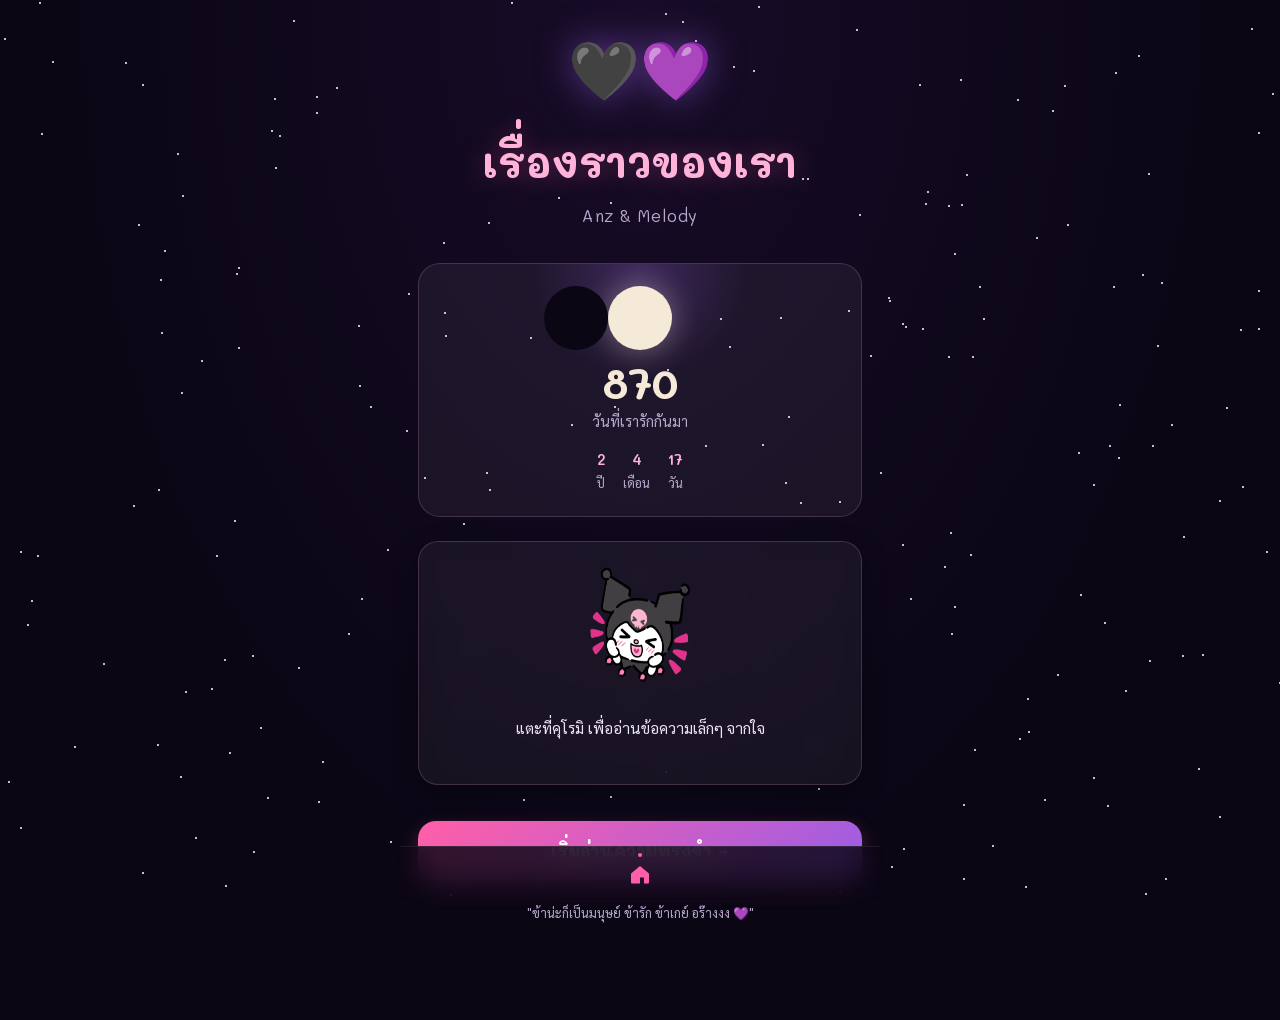
==== index.html @ 25c55638 "Update stylesheet version in index.html" ====
<!DOCTYPE html>
<html lang="th">
<head>
  <meta charset="UTF-8">
  <meta name="viewport" content="width=device-width, initial-scale=1.0, viewport-fit=cover">
  <meta name="theme-color" content="#0a0614">
  <title>Anz & Melody 💜</title>
  <link rel="stylesheet" href="style.css?v=4">
</head>
<body>
  <div class="stars"></div>

  <div class="page" style="justify-content: center;">
    <div class="hero">
      <div class="hero-emoji">🖤💜</div>
      <h1>เรื่องราวของเรา</h1>
      <p class="names">Anz &amp; Melody</p>
    </div>

    <div class="moon-counter">
      <div class="moon-phase"><div class="shadow"></div></div>
      <span class="big-number" data-days>0</span>
      <p class="big-label">วันที่เรารักกันมา</p>
      <div class="sub-stats" data-sub></div>
    </div>

    <div class="card quote-box">
      <div class="quote-emoji"><img src="other/kuromi.png"  width="100" height="120"></div>
      <p class="quote-text">แตะที่คุโรมิ เพื่ออ่านข้อความเล็กๆ จากใจ</p>
    </div>

    <a class="btn" href="year.html?year=1" style="margin-top: 20px;">เริ่มอ่านความทรงจำ →</a>

    <p class="footer-note">"ข้าน่ะก็เป็นมนุษย์ ข้ารัก ข้าเกย์ อร๊างงง 💜"</p>
  </div>

  <nav class="tabbar" data-tabbar></nav>

  <script src="year-data.js?v=3"></script>
  <script src="script.js?v=4"></script>
</body>
</html>
---- style.css ----
/* ============================================
   Anz & Melody — Anniversary Site
   Theme: "คืนดาวของเรา" (our night sky)
   ============================================ */

@import url('https://fonts.googleapis.com/css2?family=Mali:wght@400;600;700&family=Sarabun:wght@300;400;600&display=swap');

:root {
  --bg-deep: #0a0614;
  --bg-mid: #170c28;
  --bg-panel: rgba(255, 255, 255, 0.05);
  --panel-border: rgba(255, 182, 226, 0.18);
  --pink: #ff5fa8;
  --pink-soft: #ffb3d9;
  --purple: #9b5de5;
  --purple-deep: #5a2d9c;
  --moon: #f5e9d8;
  --text: #ede3f5;
  --text-dim: #b8a9cc;

  --font-display: 'Mali', sans-serif;
  --font-body: 'Sarabun', sans-serif;

  --safe-bottom: env(safe-area-inset-bottom, 0px);
}

* { margin: 0; padding: 0; box-sizing: border-box; }

html { -webkit-tap-highlight-color: transparent; }

body {
  font-family: var(--font-body);
  background: radial-gradient(ellipse at top, var(--bg-mid) 0%, var(--bg-deep) 65%);
  color: var(--text);
  min-height: 100vh;
  overflow-x: hidden;
  position: relative;
  line-height: 1.7;
}

/* ---------- Starfield ---------- */
.stars {
  position: fixed;
  inset: 0;
  pointer-events: none;
  z-index: 0;
}
.star {
  position: absolute;
  width: 2px;
  height: 2px;
  background: #fff;
  border-radius: 50%;
  animation: twinkle 3s infinite ease-in-out;
}
@keyframes twinkle {
  0%, 100% { opacity: 0.15; }
  50% { opacity: 0.9; }
}

/* ---------- Layout shell ---------- */
.page {
  position: relative;
  z-index: 2;
  max-width: 480px;
  margin: 0 auto;
  min-height: 100vh;
  display: flex;
  flex-direction: column;
  padding: env(safe-area-inset-top, 24px) 18px calc(96px + var(--safe-bottom));
}

/* ---------- Top nav crumb ---------- */
.crumb {
  display: flex;
  align-items: center;
  gap: 6px;
  font-size: 0.82em;
  color: var(--text-dim);
  margin-bottom: 18px;
}
.crumb a { color: var(--pink-soft); text-decoration: none; }
.crumb span.sep { opacity: 0.4; }
.crumb .current { color: var(--text); }

/* ---------- Hero ---------- */
.hero {
  text-align: center;
  padding: 18px 0 8px;
}
.hero-emoji {
  font-size: 3.6em;
  filter: drop-shadow(0 0 18px rgba(155, 93, 229, 0.5));
  animation: bob 3.5s ease-in-out infinite;
}
@keyframes bob {
  0%, 100% { transform: translateY(0) rotate(-3deg); }
  50% { transform: translateY(-8px) rotate(3deg); }
}
.hero h1 {
  font-family: var(--font-display);
  font-weight: 700;
  font-size: clamp(1.9em, 9vw, 2.6em);
  color: var(--pink-soft);
  margin: 10px 0 4px;
  text-shadow: 0 0 24px rgba(255, 95, 168, 0.35);
}
.hero .names {
  font-family: var(--font-display);
  font-size: 1.05em;
  color: var(--text-dim);
  letter-spacing: 0.03em;
}

/* ---------- Moon-phase day counter (signature element) ---------- */
.moon-counter {
  margin: 26px 0 8px;
  padding: 22px 18px;
  border-radius: 22px;
  background: var(--bg-panel);
  border: 1px solid var(--panel-border);
  text-align: center;
  position: relative;
  overflow: hidden;
}
.moon-counter::before {
  content: '';
  position: absolute;
  top: -40%;
  left: 50%;
  width: 220px;
  height: 220px;
  transform: translateX(-50%);
  background: radial-gradient(circle, rgba(155,93,229,0.25) 0%, transparent 70%);
  pointer-events: none;
}
.moon-phase {
  width: 64px;
  height: 64px;
  border-radius: 50%;
  margin: 0 auto 12px;
  position: relative;
  background: var(--moon);
  box-shadow: 0 0 30px rgba(245, 233, 216, 0.4);
}
.moon-phase .shadow {
  position: absolute;
  inset: 0;
  border-radius: 50%;
  background: var(--bg-deep);
  transition: transform 0.6s ease;
}
.moon-counter .big-number {
  font-family: var(--font-display);
  font-weight: 700;
  font-size: 2.6em;
  color: var(--moon);
  display: block;
  line-height: 1;
}
.moon-counter .big-label {
  font-size: 0.92em;
  color: var(--text-dim);
  margin-top: 4px;
}
.moon-counter .sub-stats {
  display: flex;
  justify-content: center;
  gap: 18px;
  margin-top: 14px;
  font-size: 0.8em;
  color: var(--text-dim);
}
.moon-counter .sub-stats b {
  color: var(--pink-soft);
  font-weight: 600;
  display: block;
  font-size: 1.15em;
  font-family: var(--font-display);
}

/* ---------- Cards ---------- */
.card {
  background: var(--bg-panel);
  backdrop-filter: blur(10px);
  border: 1px solid var(--panel-border);
  border-radius: 20px;
  padding: 22px;
  margin: 16px 0;
  box-shadow: 0 8px 24px rgba(0,0,0,0.35);
}
.card-title {
  font-family: var(--font-display);
  font-weight: 700;
  font-size: 1.15em;
  color: var(--pink-soft);
  margin-bottom: 12px;
  display: flex;
  align-items: center;
  gap: 8px;
}
.card p {
  font-size: 0.95em;
  color: var(--text);
  margin-bottom: 10px;
}
.card p:last-child { margin-bottom: 0; }

.love-message {
  text-align: center;
  font-family: var(--font-display);
  font-weight: 700;
  font-size: 1.15em;
  color: var(--pink);
  margin: 20px 0 4px;
}

.wish-list { list-style: none; }
.wish-list li {
  padding: 8px 0;
  font-size: 0.95em;
  border-bottom: 1px dashed rgba(255,255,255,0.08);
  display: flex;
  gap: 10px;
}
.wish-list li:last-child { border-bottom: none; }

.folder-hint {
  font-size: 0.78em;
  color: var(--text-dim);
  margin-top: 10px;
}

/* ---------- Photo grid + lightbox ---------- */
.photo-grid {
  display: grid;
  grid-template-columns: repeat(2, 1fr);
  gap: 10px;
  margin-top: 8px;
}
.photo-tile {
  position: relative;
  aspect-ratio: 3/4;
  border-radius: 14px;
  overflow: hidden;
  border: 1px solid var(--panel-border);
  cursor: pointer;
  background: rgba(255,255,255,0.03);
}
.photo-tile img {
  width: 100%;
  height: 100%;
  object-fit: cover;
  display: block;
  transition: transform 0.4s ease;
}
.photo-tile:active img { transform: scale(1.06); }
.photo-tile .tap-hint {
  position: absolute;
  bottom: 6px;
  right: 8px;
  font-size: 0.7em;
  background: rgba(0,0,0,0.45);
  padding: 2px 8px;
  border-radius: 10px;
  color: var(--text-dim);
}

.lightbox {
  position: fixed;
  inset: 0;
  background: rgba(5,2,10,0.92);
  z-index: 50;
  display: none;
  align-items: center;
  justify-content: center;
  padding: 24px;
}
.lightbox.open { display: flex; }
.lightbox img {
  max-width: 100%;
  max-height: 78vh;
  border-radius: 16px;
  box-shadow: 0 0 40px rgba(155,93,229,0.4);
}
.lightbox .lb-nav {
  position: absolute;
  bottom: 30px;
  display: flex;
  gap: 14px;
}
.lightbox .lb-nav button {
  background: rgba(255,255,255,0.1);
  border: 1px solid var(--panel-border);
  color: var(--text);
  padding: 8px 16px;
  border-radius: 20px;
  font-family: var(--font-body);
}
.lightbox .lb-close {
  position: absolute;
  top: 20px;
  right: 20px;
  font-size: 1.6em;
  color: var(--text);
  background: none;
  border: none;
}

/* ---------- Quote / tap-Kuromi feature ---------- */
.quote-box {
  text-align: center;
}
.quote-emoji {
  font-size: 2.6em;
  display: inline-block;
  cursor: pointer;
  user-select: none;
  animation: dance 2.2s ease-in-out infinite;
}
@keyframes dance {
  0%, 100% { transform: rotate(-4deg); }
  50% { transform: rotate(4deg); }
}
.quote-text {
  margin-top: 14px;
  font-size: 0.95em;
  color: var(--text);
  min-height: 46px;
  font-style: normal;
}
.quote-hint {
  margin-top: 6px;
  font-size: 0.75em;
  color: var(--text-dim);
}

/* ---------- Message wall ---------- */
.msg-input-row {
  display: flex;
  gap: 8px;
  margin-top: 10px;
}
.msg-input-row input {
  flex: 1;
  padding: 12px 14px;
  border-radius: 14px;
  border: 1px solid var(--panel-border);
  background: rgba(255,255,255,0.06);
  color: var(--text);
  font-family: var(--font-body);
  font-size: 0.9em;
}
.msg-input-row input::placeholder { color: var(--text-dim); }
.msg-send-btn {
  padding: 0 16px;
  border-radius: 14px;
  border: none;
  background: linear-gradient(135deg, var(--pink), var(--purple));
  color: #fff;
  font-family: var(--font-display);
  font-weight: 600;
}
.msg-wall {
  margin-top: 14px;
  display: flex;
  flex-direction: column;
  gap: 8px;
  max-height: 220px;
  overflow-y: auto;
}
.msg-item {
  background: rgba(255,255,255,0.05);
  border-left: 3px solid var(--pink);
  padding: 10px 12px;
  border-radius: 0 12px 12px 0;
  font-size: 0.88em;
}
.msg-item time {
  display: block;
  font-size: 0.72em;
  color: var(--text-dim);
  margin-top: 4px;
}
.msg-empty {
  font-size: 0.85em;
  color: var(--text-dim);
  text-align: center;
  padding: 10px 0;
}

/* ---------- Buttons ---------- */
.btn {
  display: block;
  width: 100%;
  text-align: center;
  text-decoration: none;
  font-family: var(--font-display);
  font-weight: 700;
  font-size: 1.05em;
  color: #fff;
  background: linear-gradient(135deg, var(--pink), var(--purple));
  padding: 15px 20px;
  border-radius: 18px;
  border: none;
  box-shadow: 0 8px 20px rgba(255, 95, 168, 0.28);
}
.btn:active { transform: scale(0.98); }
.btn.secondary {
  background: rgba(255,255,255,0.06);
  border: 1px solid var(--panel-border);
  box-shadow: none;
  color: var(--text);
}

/* ---------- X (Twitter)-style bottom tab bar ---------- */
.tabbar {
  position: fixed;
  left: 0; right: 0; bottom: 0;
  z-index: 20;
  display: flex;
  align-items: center;
  justify-content: space-around;
  height: 54px;
  padding-bottom: var(--safe-bottom);
  background: rgba(10, 6, 20, 0.82);
  backdrop-filter: blur(14px);
  -webkit-backdrop-filter: blur(14px);
  border-top: 1px solid rgba(255, 255, 255, 0.08);
  max-width: 480px;
  margin: 0 auto;
}
.tab-item {
  flex: 1;
  height: 100%;
  display: flex;
  align-items: center;
  justify-content: center;
  text-decoration: none;
  color: var(--text-dim);
  position: relative;
}
.tab-item svg {
  width: 24px;
  height: 24px;
  stroke: currentColor;
  fill: none;
  stroke-width: 1.8;
}
.tab-item .tab-badge {
  width: 26px;
  height: 26px;
  border-radius: 50%;
  display: flex;
  align-items: center;
  justify-content: center;
  font-family: var(--font-display);
  font-weight: 700;
  font-size: 0.82em;
  border: 1.6px solid currentColor;
  color: var(--text-dim);
}
.tab-item.active {
  color: var(--pink);
}
.tab-item.active svg {
  fill: currentColor;
  stroke: none;
}
.tab-item.active .tab-badge {
  color: #fff;
  border-color: transparent;
  background: linear-gradient(135deg, var(--pink), var(--purple));
}
.tab-item::after {
  content: '';
  position: absolute;
  top: 6px;
  left: 50%;
  width: 4px;
  height: 4px;
  border-radius: 50%;
  background: var(--pink);
  transform: translateX(-50%) scale(0);
  transition: transform 0.2s ease;
}
.tab-item.active::after {
  transform: translateX(-50%) scale(1);
}

/* ---------- Footer note ---------- */
.footer-note {
  text-align: center;
  color: var(--text-dim);
  font-size: 0.8em;
  margin-top: 22px;
}

/* Reduced motion */
@media (prefers-reduced-motion: reduce) {
  * { animation-duration: 0.001s !important; animation-iteration-count: 1 !important; }
}

/* Small phones */
@media (max-width: 340px) {
  .hero h1 { font-size: 1.7em; }
  .moon-counter .big-number { font-size: 2.1em; }
}

/* ซ่อนปุ่มทั้งหมดใน Lightbox เป็นค่าเริ่มต้น (สำหรับมือถือ/จอเล็ก) */
.lightbox .lb-close,
.lightbox .lb-nav {
  display: none !important;
}

/* แสดงปุ่มเฉพาะเมื่อหน้าจอมีความกว้างตั้งแต่ 1024px ขึ้นไป (สำหรับคอมพิวเตอร์) */
@media (min-width: 1024px) {
  .lightbox .lb-close,
  .lightbox .lb-nav {
    display: flex !important; /* หรือใช้ block ตามความเหมาะสมของหน้าตาเว็บเดิม */
  }
}
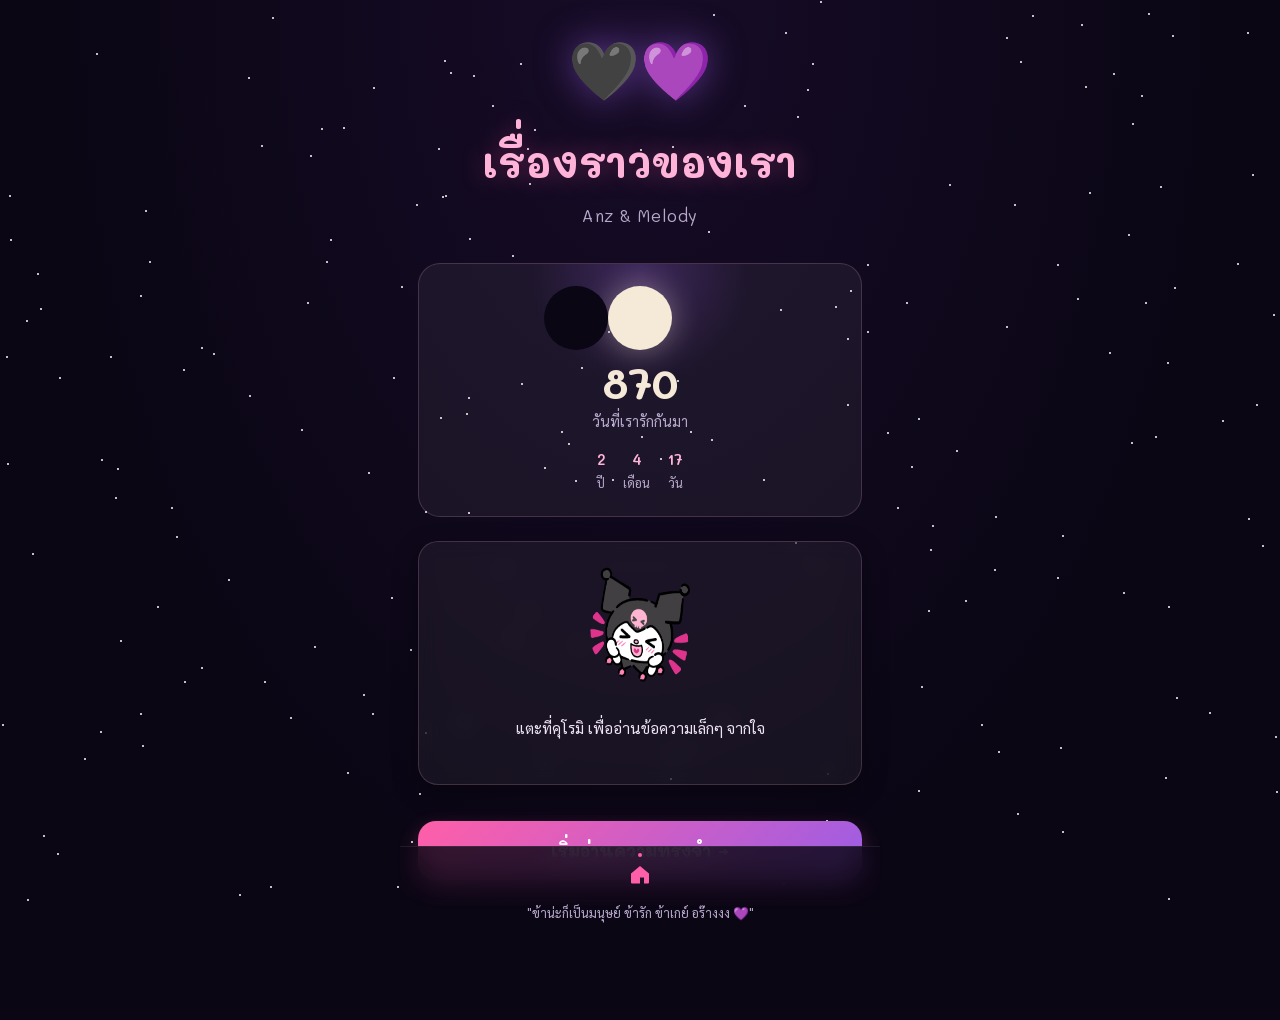
==== commit 56639196: "Update stylesheet version in index.html" ====
--- a/index.html
+++ b/index.html
@@ -5,7 +5,7 @@
   <meta name="viewport" content="width=device-width, initial-scale=1.0, viewport-fit=cover">
   <meta name="theme-color" content="#0a0614">
   <title>Anz & Melody 💜</title>
-  <link rel="stylesheet" href="style.css?v=4">
+  <link rel="stylesheet" href="style.css?v=5">
 </head>
 <body>
   <div class="stars"></div>
--- a/style.css
+++ b/style.css
@@ -508,14 +508,12 @@
 }
 
 /* ซ่อนปุ่มทั้งหมดใน Lightbox เป็นค่าเริ่มต้น (สำหรับมือถือ/จอเล็ก) */
-.lightbox .lb-close,
 .lightbox .lb-nav {
   display: none !important;
 }
 
 /* แสดงปุ่มเฉพาะเมื่อหน้าจอมีความกว้างตั้งแต่ 1024px ขึ้นไป (สำหรับคอมพิวเตอร์) */
 @media (min-width: 1024px) {
-  .lightbox .lb-close,
   .lightbox .lb-nav {
     display: flex !important; /* หรือใช้ block ตามความเหมาะสมของหน้าตาเว็บเดิม */
   }
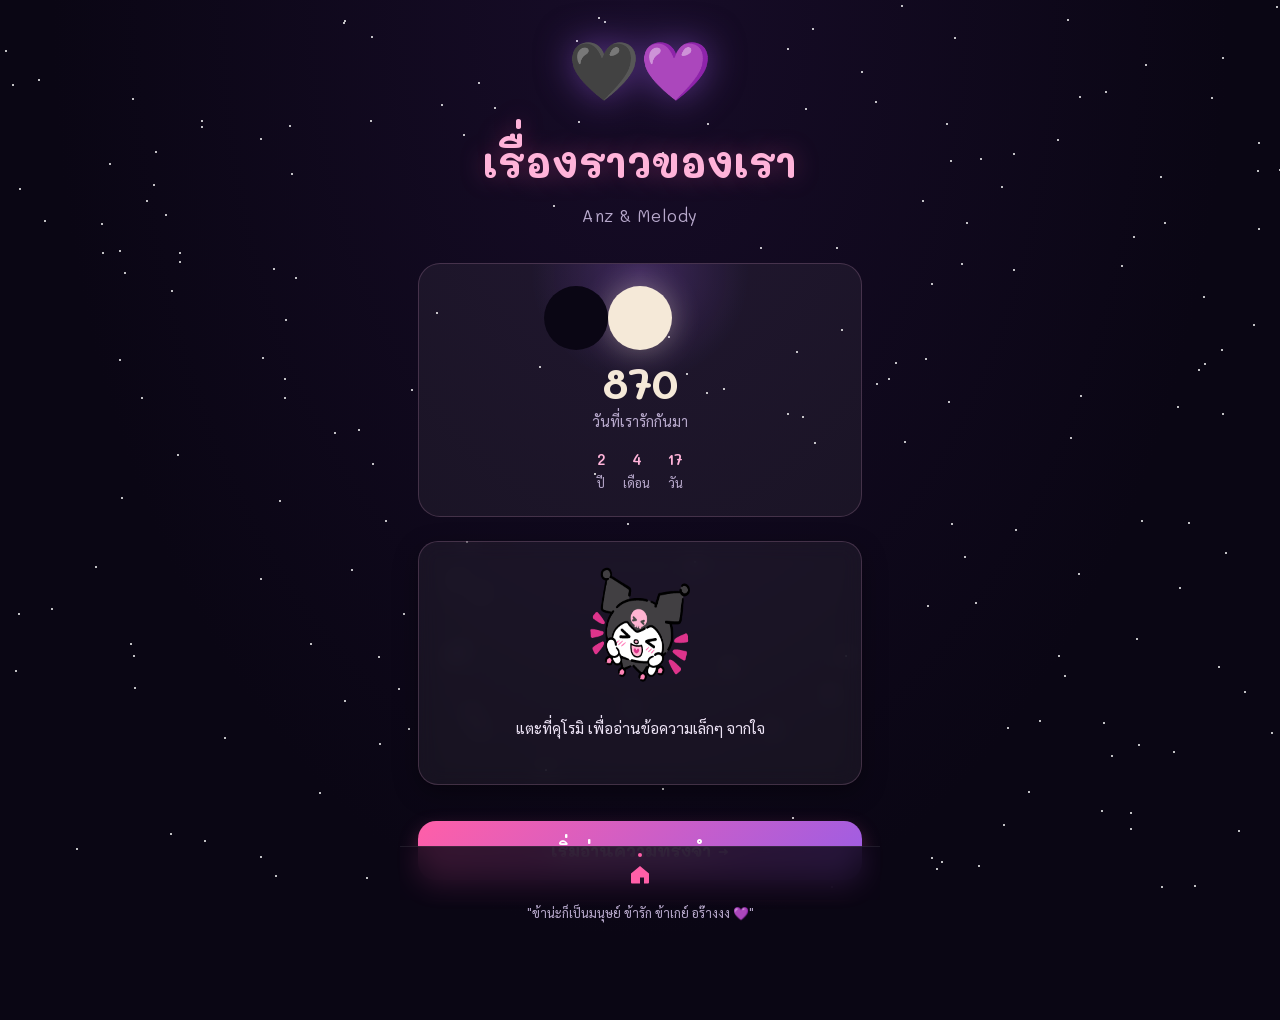
==== commit b3ba7c62: "Update index.html" ====
--- a/index.html
+++ b/index.html
@@ -5,7 +5,7 @@
   <meta name="viewport" content="width=device-width, initial-scale=1.0, viewport-fit=cover">
   <meta name="theme-color" content="#0a0614">
   <title>Anz & Melody 💜</title>
-  <link rel="stylesheet" href="style.css?v=5">
+  <link rel="stylesheet" href="style.css?v=6">
 </head>
 <body>
   <div class="stars"></div>
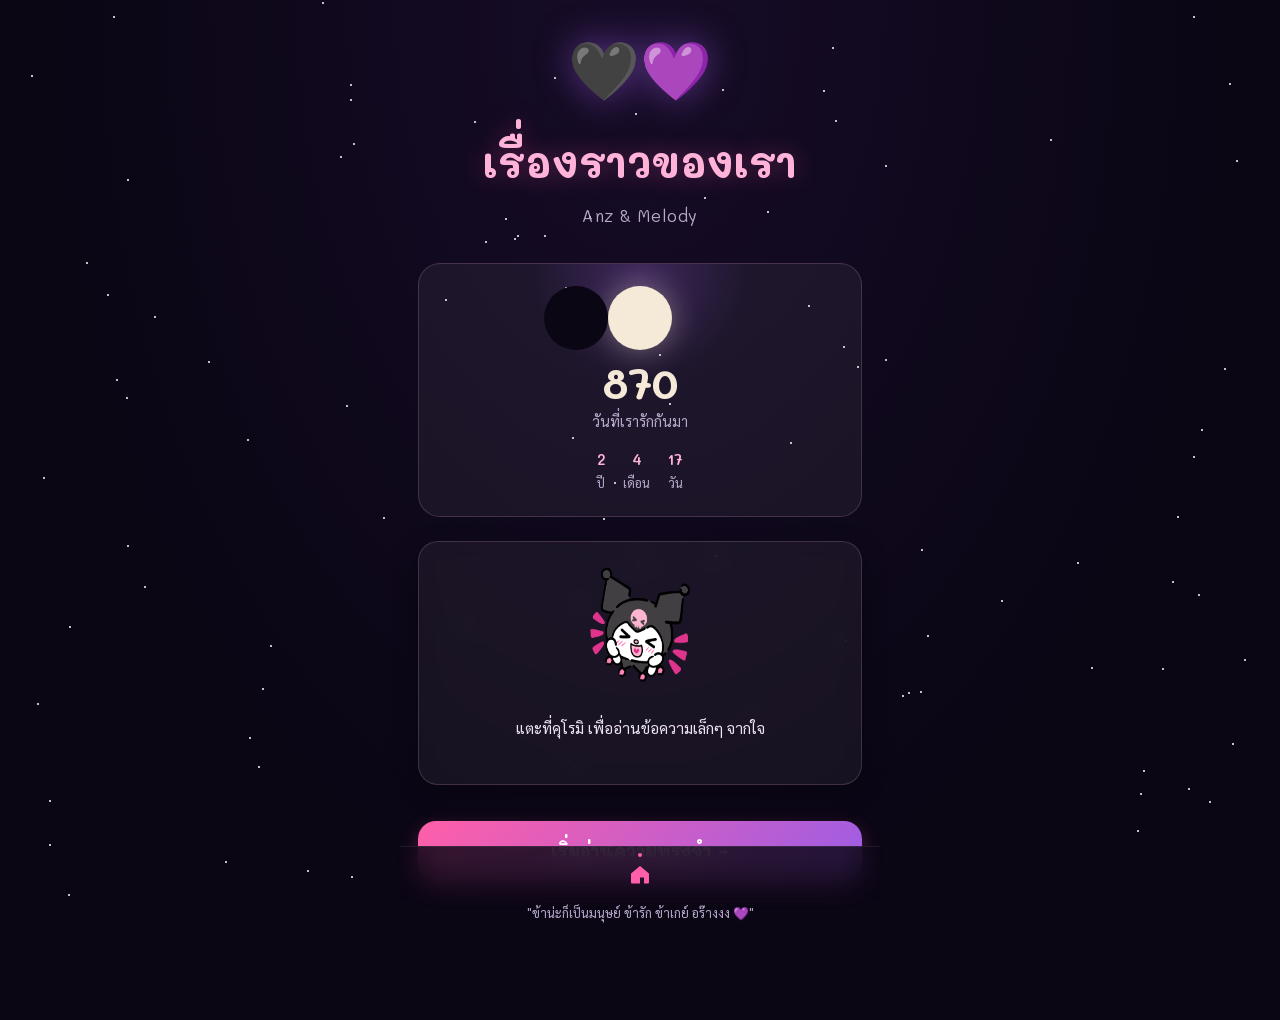
==== commit 6562f921: "Update script.js version to v5" ====
--- a/index.html
+++ b/index.html
@@ -37,6 +37,6 @@
   <nav class="tabbar" data-tabbar></nav>
 
   <script src="year-data.js?v=3"></script>
-  <script src="script.js?v=4"></script>
+  <script src="script.js?v=5"></script>
 </body>
 </html>
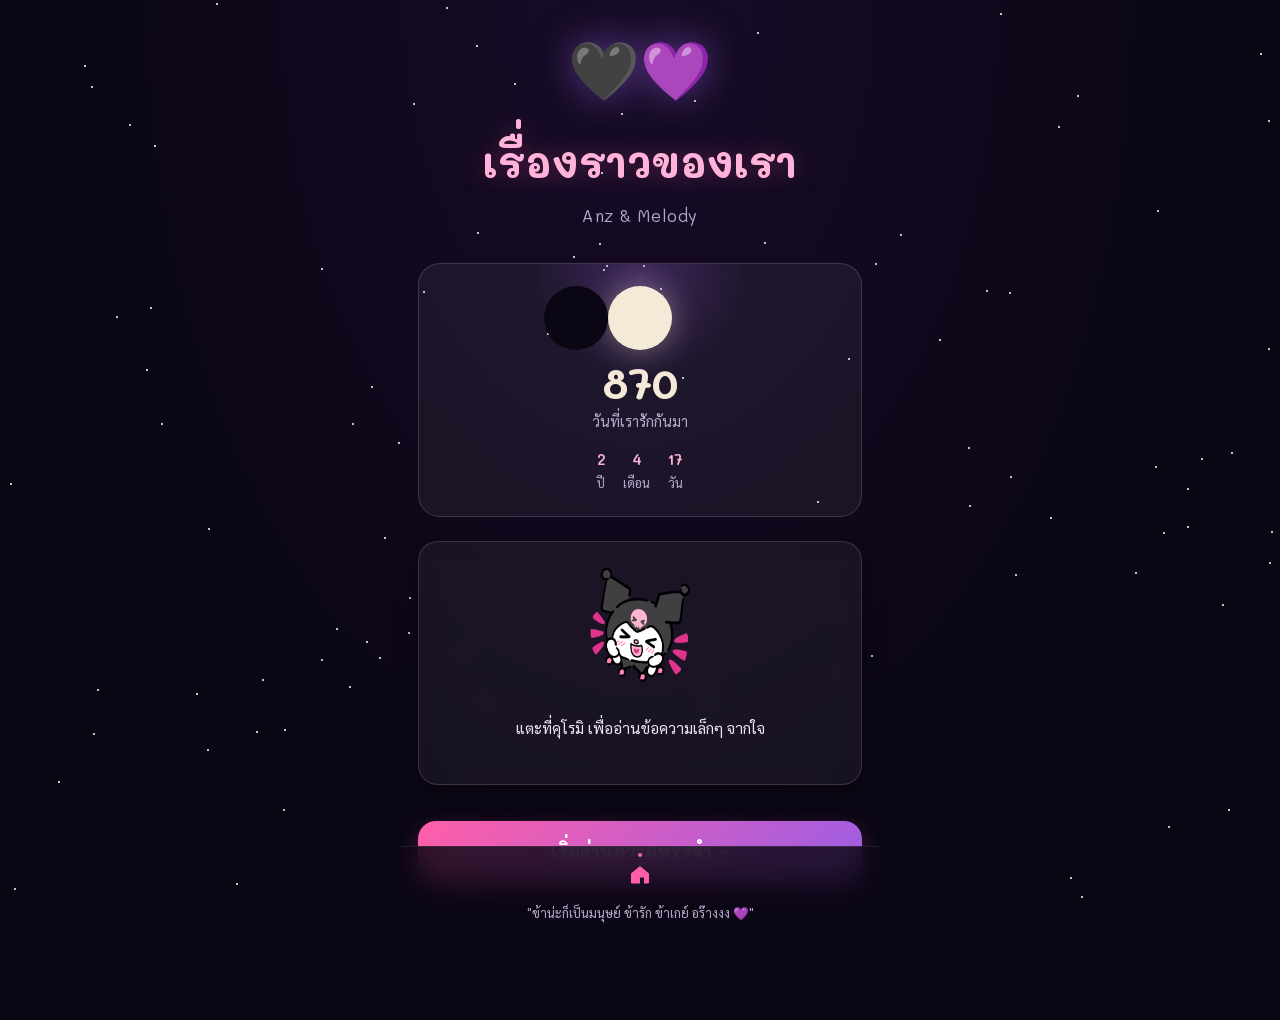
==== commit 603933d3: "Update index.html" ====
--- a/index.html
+++ b/index.html
@@ -36,7 +36,7 @@
 
   <nav class="tabbar" data-tabbar></nav>
 
-  <script src="year-data.js?v=3"></script>
+  <script src="year-data.js?v=4"></script>
   <script src="script.js?v=5"></script>
 </body>
 </html>
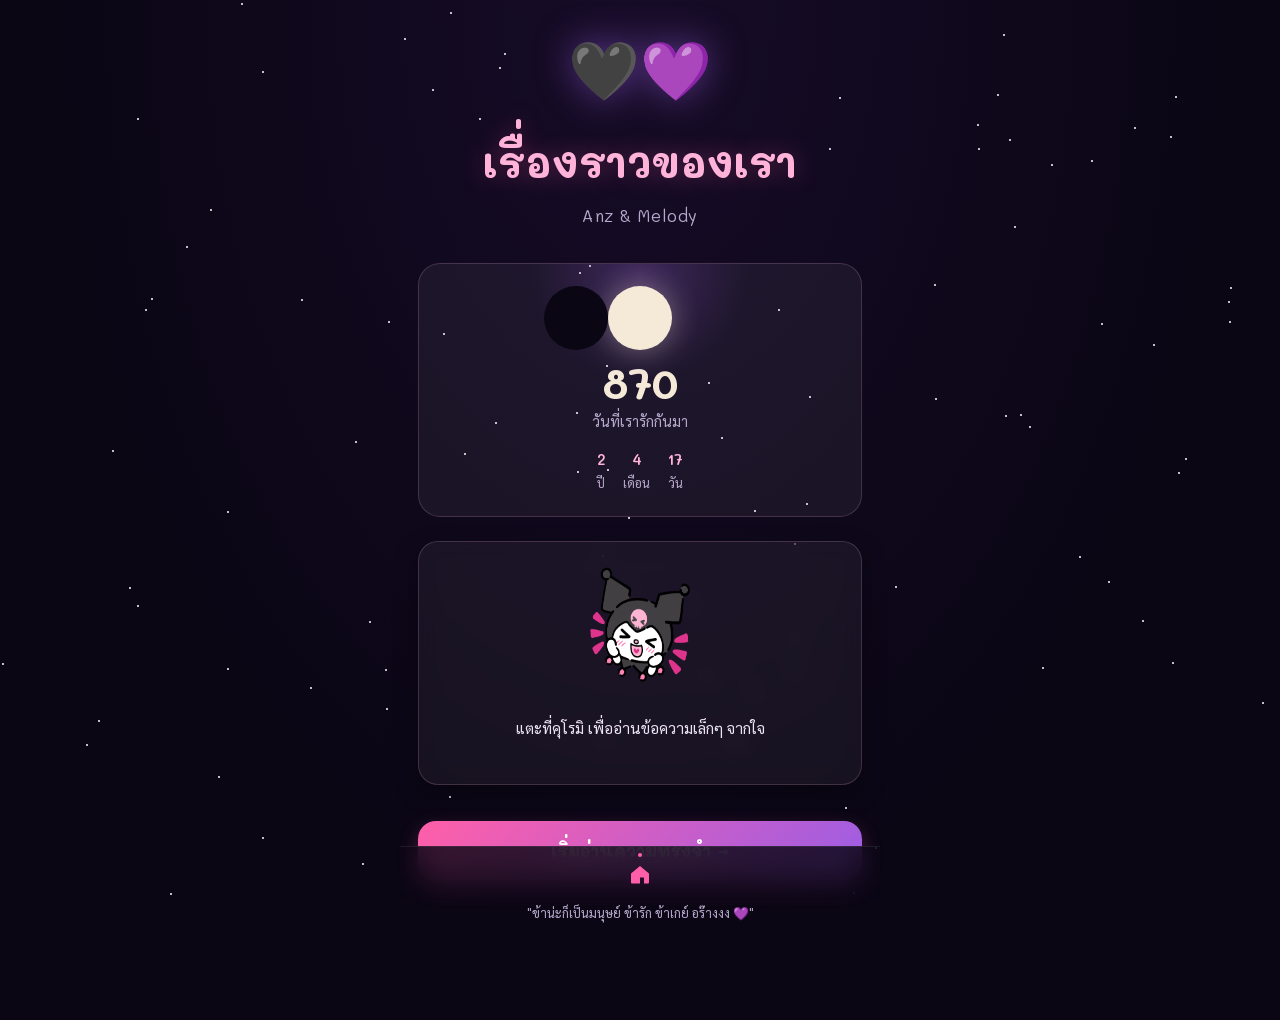
==== commit 735075af: "Update year-data.js script version to v5" ====
--- a/index.html
+++ b/index.html
@@ -36,7 +36,7 @@
 
   <nav class="tabbar" data-tabbar></nav>
 
-  <script src="year-data.js?v=4"></script>
+  <script src="year-data.js?v=5"></script>
   <script src="script.js?v=5"></script>
 </body>
 </html>
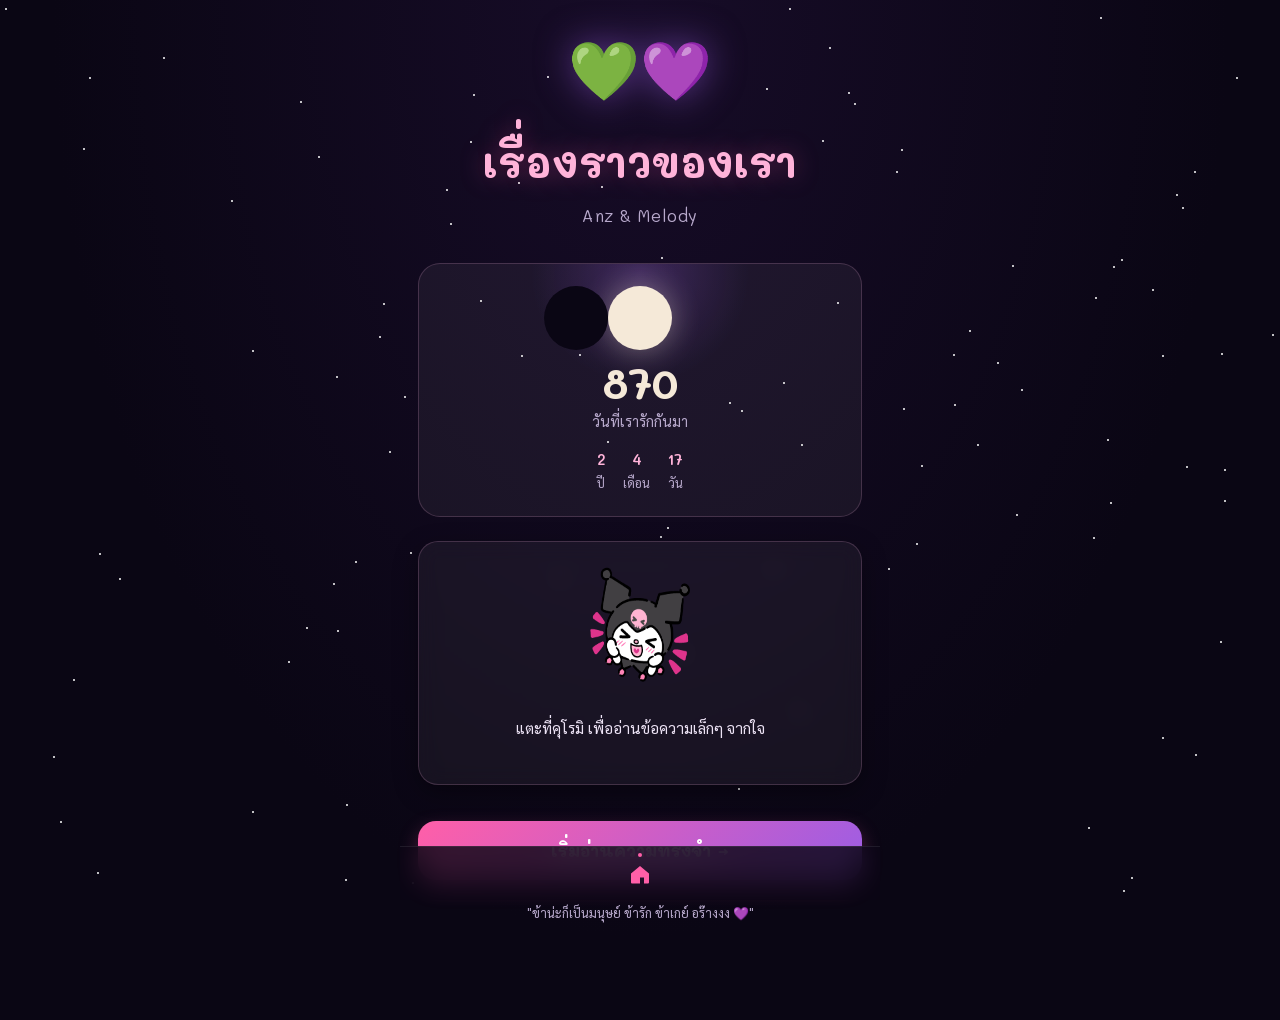
==== commit d0828a04: "Update index.html" ====
--- a/index.html
+++ b/index.html
@@ -12,7 +12,7 @@
 
   <div class="page" style="justify-content: center;">
     <div class="hero">
-      <div class="hero-emoji">🖤💜</div>
+      <div class="hero-emoji">💚💜</div>
       <h1>เรื่องราวของเรา</h1>
       <p class="names">Anz &amp; Melody</p>
     </div>
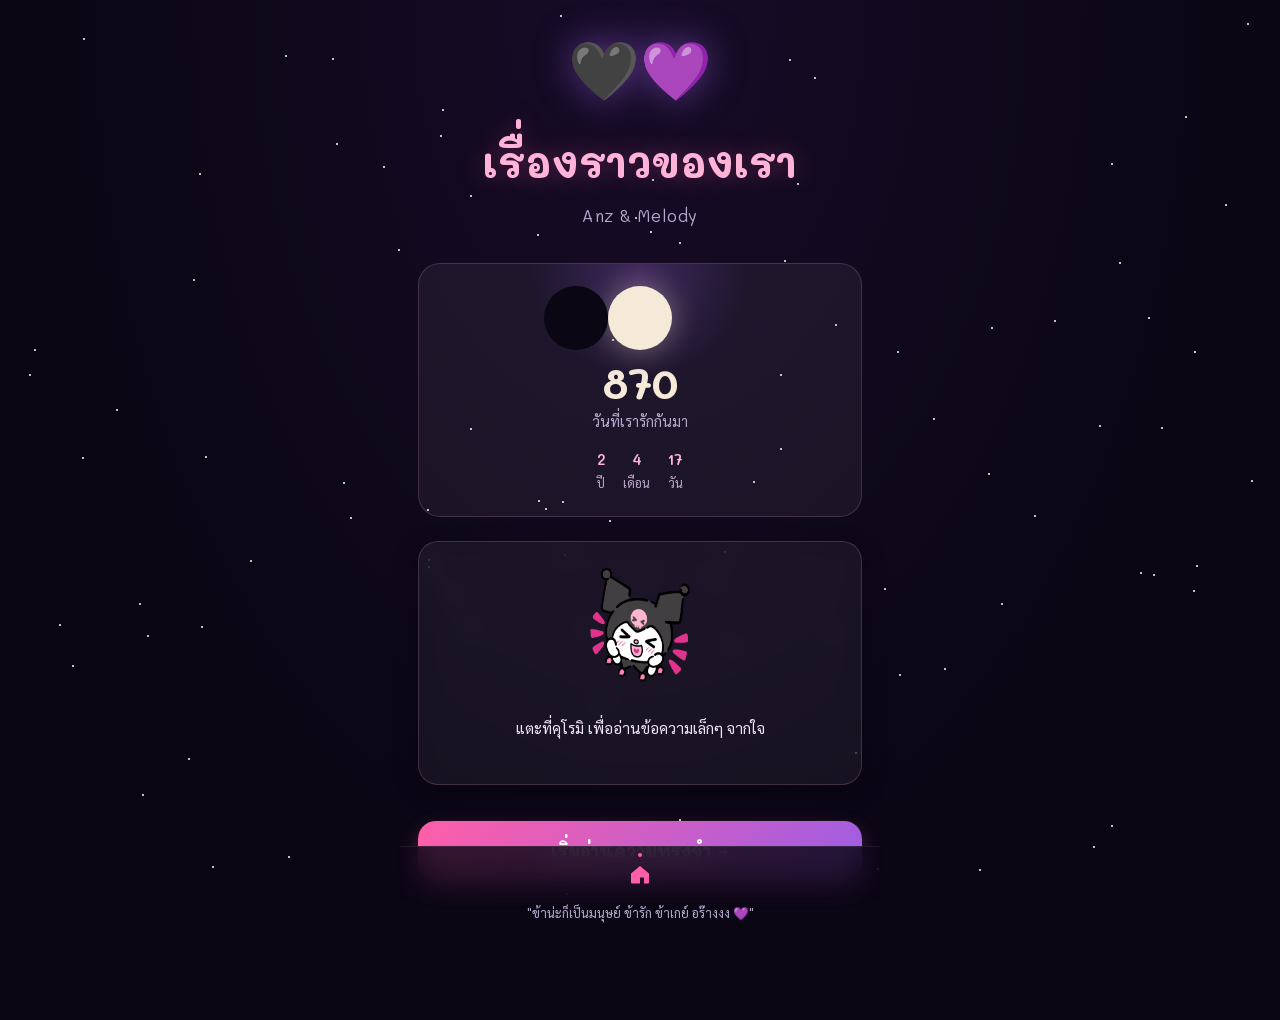
==== commit ba852612: "Change hero emoji from 💚💜 to 🖤💜" ====
--- a/index.html
+++ b/index.html
@@ -12,7 +12,7 @@
 
   <div class="page" style="justify-content: center;">
     <div class="hero">
-      <div class="hero-emoji">💚💜</div>
+      <div class="hero-emoji">🖤💜</div>
       <h1>เรื่องราวของเรา</h1>
       <p class="names">Anz &amp; Melody</p>
     </div>
